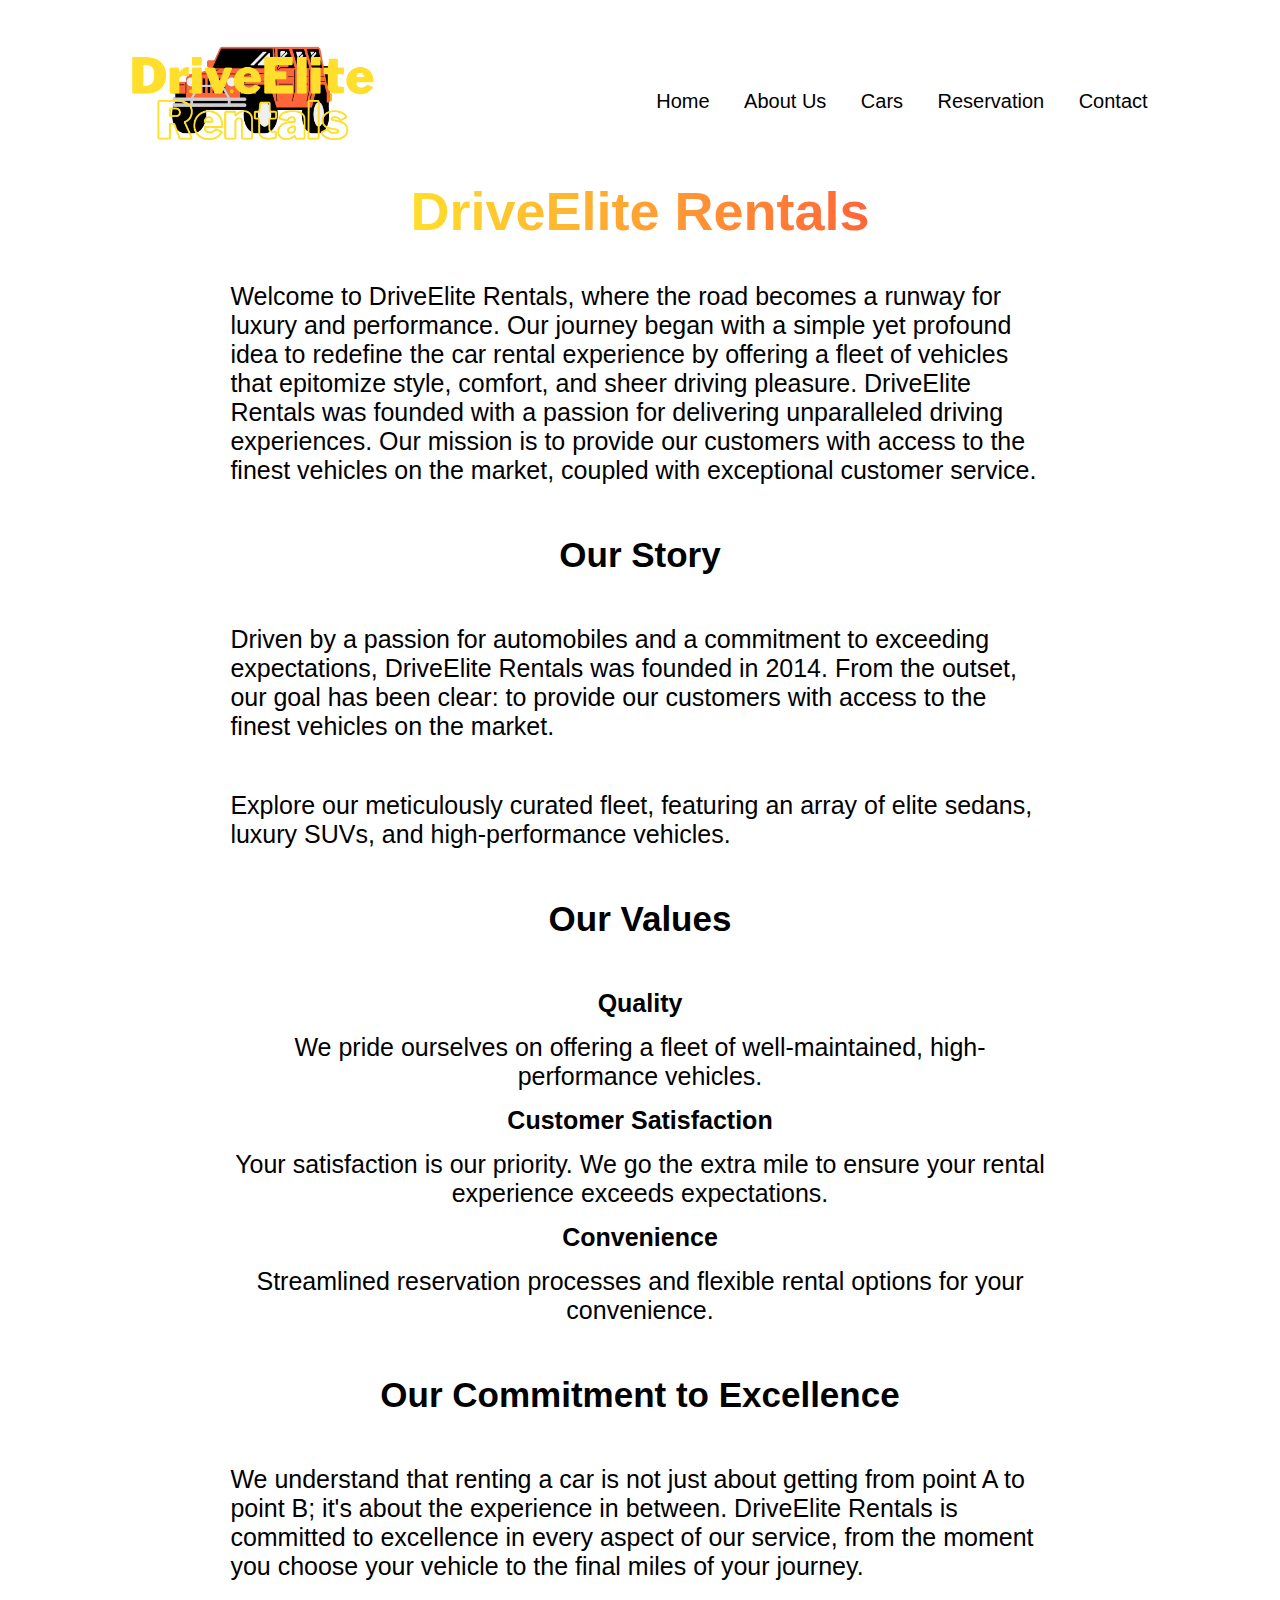
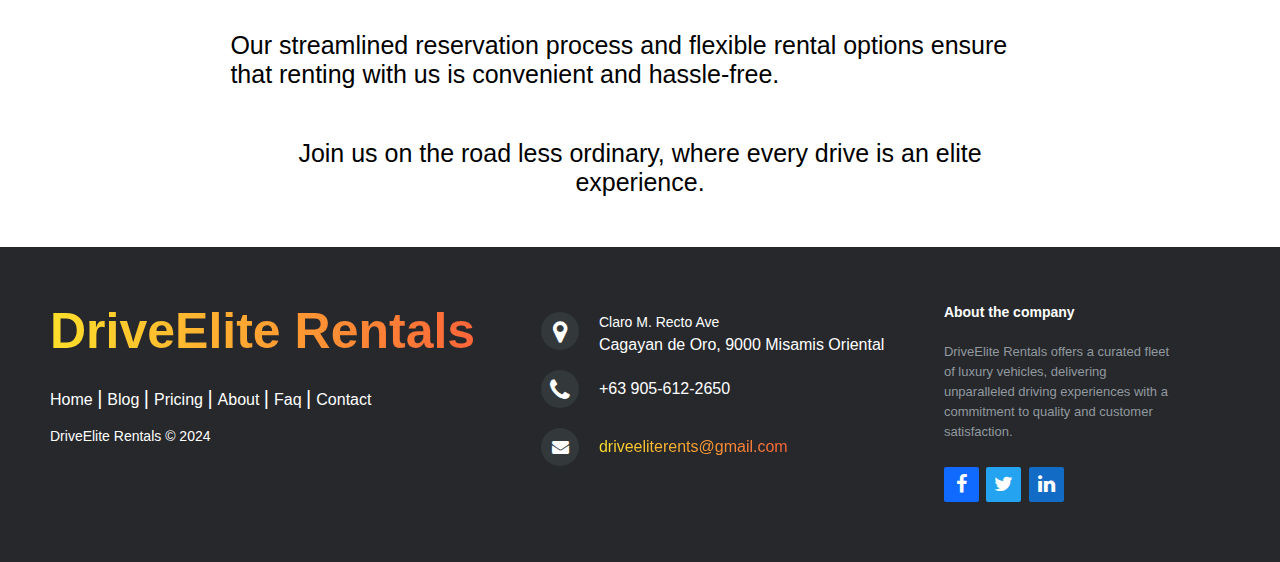
==== webpages/about.html @ f2dce150 "Created DriveElite website." ====
<!DOCTYPE html>
<html lang="en">
<head>
    <meta charset="UTF-8">
    <meta http-equiv="X-UA-Compatible" content="IE=edge">
    <meta name="viewport" content="width=device-width, initial-scale=1.0">
    <title>DriveElite - About Us</title>

    <!--EXTERNAL CSS-->
    <link rel="stylesheet" href="../assets/css/about.css">

    <!--FAVICON-->
    <link rel="icon" href="../assets/images/Favicon.ico">

    <!--FONTAWSOME-->
    <link rel="stylesheet" href="https://cdnjs.cloudflare.com/ajax/libs/font-awesome/4.7.0/css/font-awesome.min.css">

</head>
<body>
    <section class="container">
        <div class="navbar">
            <img class="logo" src="../assets/images/Logo.png" alt="logo">
            <nav>
                <ul id="menuList">
                    <li><a href="../index.html"> Home</a></li>
                    <li><a href="about.html"> About Us</a></li>
                    <li><a href="cars.html"> Cars</a></li>
                    <li><a href="reservation.html"> Reservation</a></li>
                    <li><a href="contact.html"> Contact</a></li>
                </ul>
            </nav>
            <img class="menu-icon" src="../assets/images/Menu.png" onclick="togglemenu()">
        </div>
    </section>

    <section class="about-content">
        <div class="about-1">
            <h2><span>DriveElite Rentals</span></h2>
            <p>Welcome to DriveElite Rentals, where the road becomes a runway for luxury and performance. 
                Our journey began with a simple yet profound idea to redefine the car rental experience 
                by offering a fleet of vehicles that epitomize style, comfort, and sheer driving pleasure. 
                DriveElite Rentals was founded with a passion for delivering unparalleled driving experiences. 
                Our mission is to provide our customers with access to the finest vehicles on the market, 
                coupled with exceptional customer service.</p>
        </div>

        <div class="about-2">
            <h3>Our Story</h3>
            <p>Driven by a passion for automobiles and a commitment to exceeding expectations, 
                DriveElite Rentals was founded in 2014. From the outset, our goal has been clear: 
                to provide our customers with access to the finest vehicles on the market.</p>
            <p>Explore our meticulously curated fleet, featuring an array of elite sedans, luxury SUVs, and high-performance vehicles.</p>
        </div>

        <div class="about-3">
            <h3>Our Values</h3>
            <div class="values">
              <div class="value-1">
                <h4>Quality</h4>
                <p>We pride ourselves on offering a fleet of well-maintained, high-performance vehicles.</p>
              </div>

              <div class="value-2">
                <h4>Customer Satisfaction</h4>
                <p>Your satisfaction is our priority. We go the extra mile to ensure your rental experience exceeds expectations.</p>
              </div>

              <div class="value-3">
                <h4>Convenience</h4>
                <p>Streamlined reservation processes and flexible rental options for your convenience.</p>
              </div>
            </div>
        </div>

        <div class="about-4">
            <h3>Our Commitment to Excellence</h3>
            <p>We understand that renting a car is not just about getting from point A to point B; 
                it's about the experience in between. DriveElite Rentals is committed to excellence in every aspect of our service, 
                from the moment you choose your vehicle to the final miles of your journey.</p>
            <p>Our streamlined reservation process and flexible rental options ensure that renting with us is convenient and hassle-free.</p>
            <p class="last-statement">Join us on the road less ordinary, where every drive is an elite experience.</p>
        </div>
    </section>

    <footer class="footer-distributed">
      <div class="footer-left">
        <h3>DriveElite <span>Rentals</span></h3>
        <p class="footer-links">
          <a href="#" class="link-1">Home</a>
          <a href="#">Blog</a>
          <a href="#">Pricing</a>         
          <a href="#">About</a>           
          <a href="#">Faq</a>            
          <a href="#">Contact</a>
        </p> 
        <p class="footer-company-name">DriveElite Rentals © 2024</p>
      </div>

      <div class="footer-center">
        <div>
          <i class="fa fa-map-marker"></i>
          <p><span>Claro M. Recto Ave</span> Cagayan de Oro, 9000 Misamis Oriental</p>
        </div>

        <div>
          <i class="fa fa-phone"></i>
          <p>+63 905-612-2650</p>
        </div>

        <div>
          <i class="fa fa-envelope"></i>
          <p><a href="mailto:#">driveeliterents@gmail.com</a></p>
        </div>
      </div>

      <div class="footer-right">
        <p class="footer-company-about">
          <span>About the company</span>
          DriveElite Rentals offers a curated fleet of luxury vehicles, delivering unparalleled driving experiences with a commitment to quality and customer satisfaction.
        </p>

        <div class="footer-icons">
          <a class="facebook" href="#"><i class="fa fa-facebook"></i></a>
          <a class="twitter" href="#"><i class="fa fa-twitter"></i></a>
          <a class="linkedin" href="#"><i class="fa fa-linkedin"></i></a>
        </div>
      </div>
    </footer>

    <script>
        var menuList = document.getElementById("menuList")
        menuList.style.maxHeight = "0px"

        function togglemenu() {
            if(menuList.style.maxHeight == "0px") {
                menuList.style.maxHeight = "170px"
            }
            else {
                menuList.style.maxHeight = "0px"
            }
        }
    </script>

</body>
</html>
---- assets/css/about.css ----
* {
    margin: 0;
    padding: 0;
    font-family: sans-serif;
}
/* NAVBAR */
.container {
    width: 100%;
    padding-left: 8%;
    padding-right: 8%;
    box-sizing: border-box;
    overflow: hidden;
}
.navbar {
    width: 100%;
    display: flex;
    align-items: center;
    height: 20vh;
}
.logo {
    width: 300px;
    cursor: pointer;
}
.menu-icon {
    width: 25px;
    cursor: pointer;
    display: none;
}
nav {
    flex: 1;
    text-align: right;
}
nav ul li {
    list-style: none;
    display: inline-block;
    margin-right: 30px;
}
nav ul li a {
    text-decoration: none;
    color: black;
    font-size: 20px;
}
nav ul li a:hover {
    color: #e75c34;
}
/* ABOUT CONTENT */
.about-content {
    padding-left: 18%;
    padding-right: 18%;
}
.about-content .about-1 h2 {
    text-align: center;
    font-size: 54px;
}
.about-content .about-1 h2 span {
    background: linear-gradient(to right, #ffdf2b, #fe6539);
    background-clip: text;
    -webkit-text-fill-color: transparent;
    display: inline-block;
}
.about-content .about-1 p {
    font-size: 25px;
    padding-top: 40px;
}
.about-content .about-2 h3 {
    text-align: center;
    font-size: 35px;
    padding: 50px 0;
}
.about-content .about-2 p {
    font-size: 25px;
    padding: 0 0 50px 0;
}
.about-content .about-3 h3 {
    text-align: center;
    font-size: 35px;
    padding: 0 0 50px 0;
}
.values h4 {
    font-size: 25px;
    padding-bottom: 15px;
}
.values p {
    font-size: 25px;
}
.values {
  display: inline-flex;
  padding-bottom: 50px;
  flex-wrap: wrap;
  justify-content: space-evenly;
}
.value-1, .value-2, .value-3 {
    text-align: center;
}
.value-2, .value-3 {
  padding-top: 15px;
}
.about-content .about-4 h3 {
    text-align: center;
    font-size: 35px;
    padding: 0 0 50px 0;
}
.about-content .about-4 p {
    font-size: 25px;
    padding: 0 0 50px 0;
}
.about-4 .last-statement {
  text-align: center;
}
/* FOOTER */
.footer-distributed {
    background: #26282c;
    box-shadow: 0 1px 1px 0 rgba(0, 0, 0, 0.12);
    box-sizing: border-box;
    width: 100%;
    text-align: left;
    font-size: 16px;
    font-weight: bold;
    padding: 55px 50px;
}
.footer-distributed .footer-left,
.footer-distributed .footer-center,
.footer-distributed .footer-right {
    display: inline-block;
    vertical-align: top;
}
/* FOOTER LEFT */
.footer-distributed .footer-left {
  width: 40%;
}
/* COMPANY NAME */
.footer-distributed h3 {
  background: linear-gradient(to right, #ffdf2b, #fe6539);
  background-clip: text;
  -webkit-text-fill-color: transparent;
  display: inline-block;
  font-size: 50px;
  margin: 0;
}
/* FOOTER LINKS */
.footer-distributed .footer-links {
  color:  #ffffff;
  margin: 20px 0 12px;
  padding: 0;
}
.footer-distributed .footer-links a {
  display:inline-block;
  line-height: 1.8;
  font-weight:400;
  text-decoration: none;
  color:  inherit;
}
.footer-distributed .footer-company-name {
  color:  #ffffff;
  font-size: 14px;
  font-weight: normal;
  margin: 0;
}
/* FOOTER CENTER */
.footer-distributed .footer-center {
  width: 35%;
}
.footer-distributed .footer-center i {
  background-color:  #33383b;
  color: #ffffff;
  font-size: 25px;
  width: 38px;
  height: 38px;
  border-radius: 50%;
  text-align: center;
  line-height: 42px;
  margin: 10px 15px;
  vertical-align: middle;
}
.footer-distributed .footer-center i.fa-envelope {
  font-size: 17px;
  line-height: 38px;
}
.footer-distributed .footer-center p {
  display: inline-block;
  color: #ffffff;
  font-weight:400;
  vertical-align: middle;
  margin:0;
}
.footer-distributed .footer-center p span {
  display:block;
  font-weight: normal;
  font-size:14px;
  line-height:2;
}
.footer-distributed .footer-center p a {
  background: linear-gradient(to right, #ffdf2b, #fe6539);
  background-clip: text;
  -webkit-text-fill-color: transparent;
  text-decoration: none;;
}
.footer-distributed .footer-links a:before {
  content: "|";
  font-weight:300;
  font-size: 20px;
  left: 0;
  color: #fff;
  display: inline-block;
  padding-right: 5px;
}
.footer-distributed .footer-links .link-1:before {
  content: none;
}
/* FOOTER RIGHT */
.footer-distributed .footer-right {
  width: 20%;
}
.footer-distributed .footer-company-about {
  line-height: 20px;
  color:  #92999f;
  font-size: 13px;
  font-weight: normal;
  margin: 0;
}
.footer-distributed .footer-company-about span {
  display: block;
  color:  #ffffff;
  font-size: 14px;
  font-weight: bold;
  margin-bottom: 20px;
}
.footer-distributed .footer-icons {
  margin-top: 25px;
}
.footer-distributed .footer-icons a {
  display: inline-block;
  width: 35px;
  height: 35px;
  cursor: pointer;
  border-radius: 2px;
  font-size: 20px;
  text-align: center;
  line-height: 35px;
  margin-right: 3px;
  margin-bottom: 5px;
}
.footer-distributed .footer-icons .facebook {
  background: #106aff;
  color: white;
}
.footer-distributed .footer-icons .twitter {
  background: #24a3f1;
  color: white;
}
.footer-distributed .footer-icons .linkedin {
  background: #126bc4;
  color: white;
}
  
/* FOOTER */
@media (max-width: 1150px) {
  .footer-distributed{
    font-size: 14px;
  }
  .footer-distributed .footer-left,
  .footer-distributed .footer-center,
  .footer-distributed .footer-right{
    display: block;
    width: 100%;
    margin-bottom: 40px;
    text-align: center;
  }
  .footer-distributed .footer-center i{
    margin-left: 0;
  }
}

@media only screen and (max-width: 700px) {
  /* NAVBAR */
  .logo {
    width: 200px;
  }
  nav ul {
      width: 100%;
      background: linear-gradient(to right, #ffdf2b, #fe6539);
      position: absolute;
      top: 75px;
      right: 0;
      z-index: 2;
  }
  nav ul li {
      display: block;
      margin-top: 10px;
      margin-bottom: 10px
  }
  nav ul li a {
      color: white;
  }
  .menu-icon {
      display: block;
  }
  #menuList {
      width: 100%;
      margin-top: 31px;
      overflow: hidden;
      transition: 0.5s;
  }
  /* ABOUT CONTENT */
  .about-content .about-1 h2 {
      font-size: 49px;
  }
  .about-content .about-1 p {
      font-size: 20px;
  }
  .about-content .about-2 h3 {
      font-size: 30px;
  }
  .about-content .about-2 p {
      font-size: 20px;
  }
  .about-content .about-3 h3 {
      font-size: 30px;
  }
  .values {
    flex-direction: column;
    align-items: center;
  }
  .values h4 {
    font-size: 20px;
  }
  .values p {
      font-size: 20px;
  }
  .about-content .about-4 h3 {
      font-size: 30px;
  }
  .about-content .about-4 p {
      font-size: 20px;
  }
  /* FOOTER */
  .footer-distributed h3{
      font-size: 30px;
  }
}
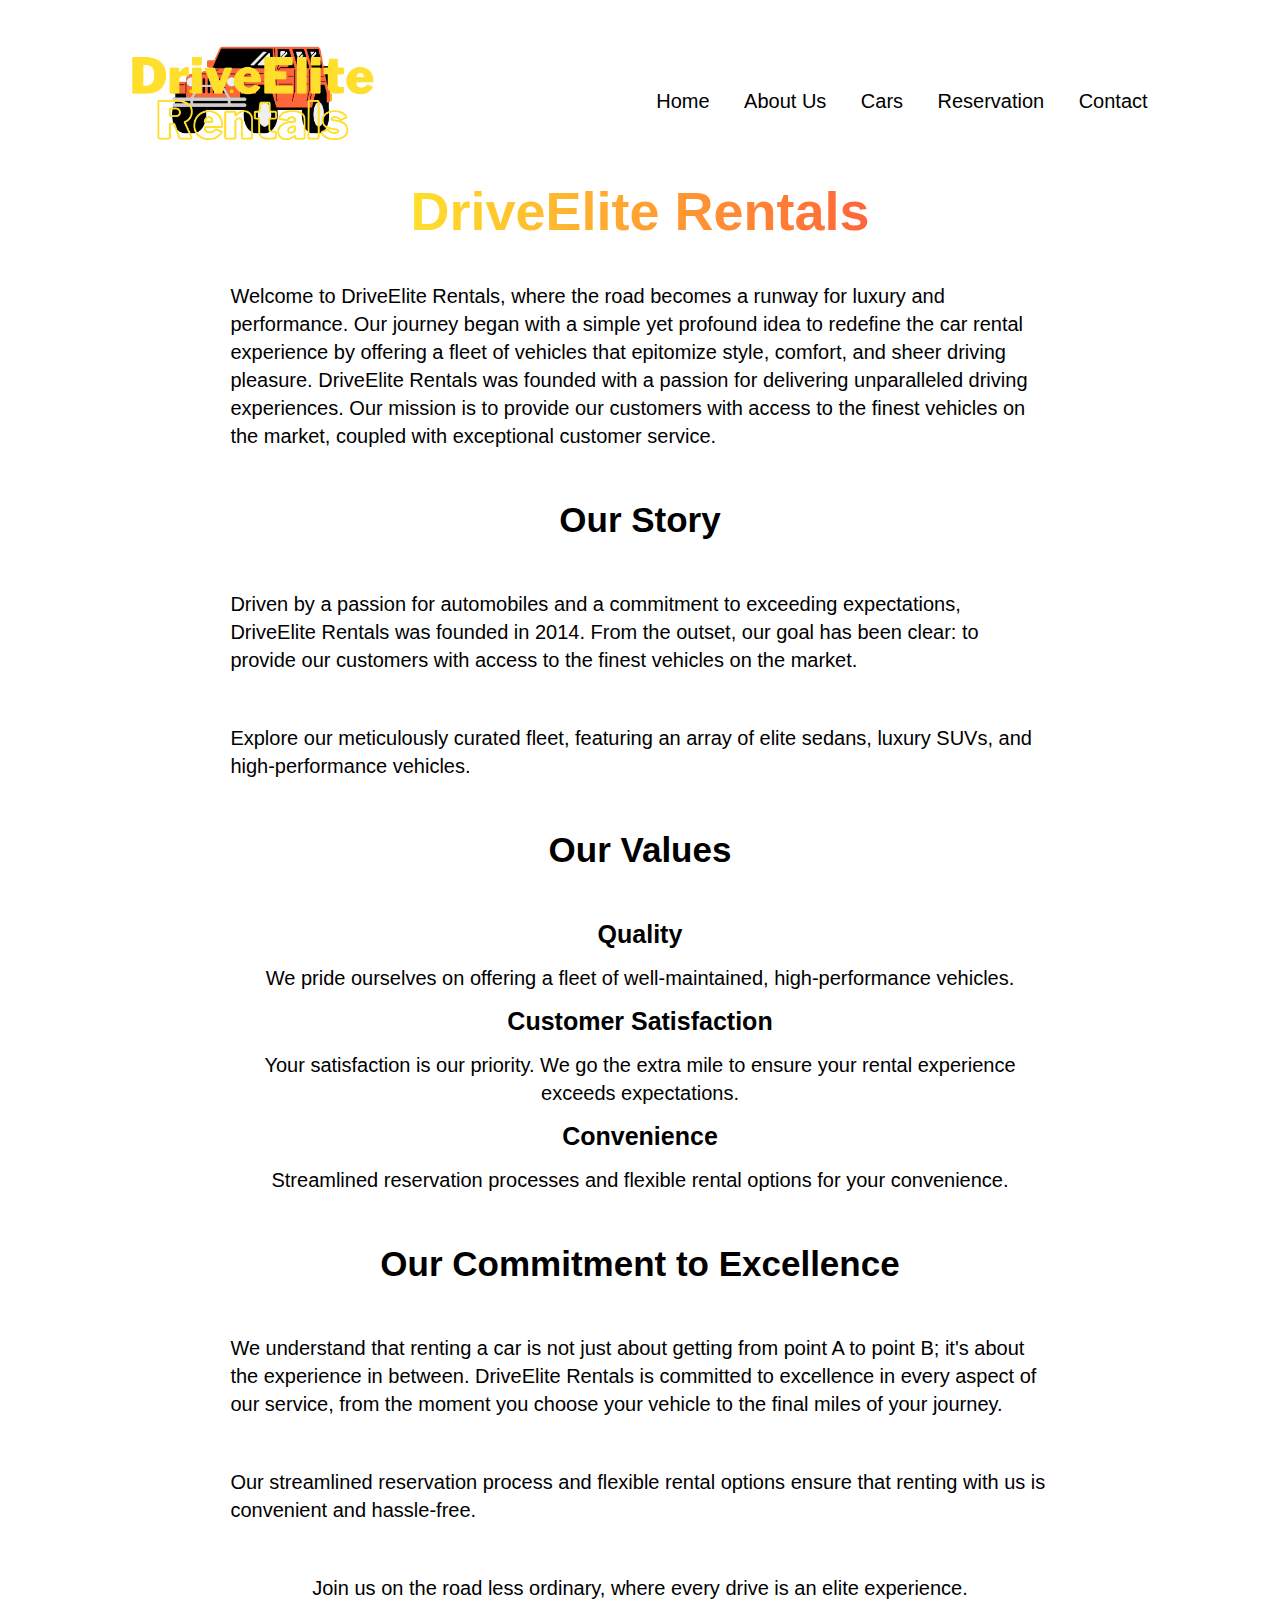
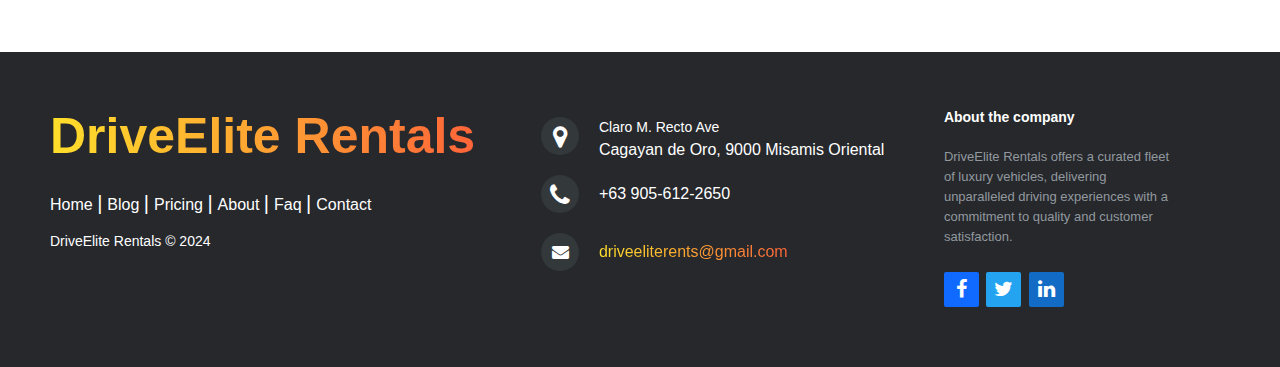
==== commit 087fb86b: "Changed the favicon." ====
--- a/webpages/about.html
+++ b/webpages/about.html
@@ -10,7 +10,7 @@
     <link rel="stylesheet" href="../assets/css/about.css">
 
     <!--FAVICON-->
-    <link rel="icon" href="../assets/images/Favicon.ico">
+    <link rel="icon" href="../assets/images/Favicon.png">
 
     <!--FONTAWSOME-->
     <link rel="stylesheet" href="https://cdnjs.cloudflare.com/ajax/libs/font-awesome/4.7.0/css/font-awesome.min.css">
--- a/assets/css/about.css
+++ b/assets/css/about.css
@@ -59,7 +59,8 @@
     display: inline-block;
 }
 .about-content .about-1 p {
-    font-size: 25px;
+    font-size: 20px;
+    line-height: 28px;
     padding-top: 40px;
 }
 .about-content .about-2 h3 {
@@ -68,7 +69,8 @@
     padding: 50px 0;
 }
 .about-content .about-2 p {
-    font-size: 25px;
+    font-size: 20px;
+    line-height: 28px;
     padding: 0 0 50px 0;
 }
 .about-content .about-3 h3 {
@@ -81,7 +83,8 @@
     padding-bottom: 15px;
 }
 .values p {
-    font-size: 25px;
+    font-size: 20px;
+    line-height: 28px;
 }
 .values {
   display: inline-flex;
@@ -101,7 +104,8 @@
     padding: 0 0 50px 0;
 }
 .about-content .about-4 p {
-    font-size: 25px;
+    font-size: 20px;
+    line-height: 28px;
     padding: 0 0 50px 0;
 }
 .about-4 .last-statement {
@@ -257,17 +261,29 @@
 @media (max-width: 1150px) {
   .footer-distributed{
     font-size: 14px;
+    text-align: center;
   }
   .footer-distributed .footer-left,
-  .footer-distributed .footer-center,
   .footer-distributed .footer-right{
     display: block;
     width: 100%;
     margin-bottom: 40px;
     text-align: center;
   }
+  .footer-distributed .footer-center {
+    width: fit-content;
+    display: inline-grid;
+  }
   .footer-distributed .footer-center i{
     margin-left: 0;
+  }
+  .footer-center div {
+    display: inline-flex;
+    align-items: center;
+    flex-wrap: nowrap;
+  }
+  .footer-distributed .footer-center p {
+    text-align: left;
   }
 }
 
@@ -306,13 +322,15 @@
       font-size: 49px;
   }
   .about-content .about-1 p {
-      font-size: 20px;
+      font-size: 18px;
+      line-height: 26px;
   }
   .about-content .about-2 h3 {
       font-size: 30px;
   }
   .about-content .about-2 p {
-      font-size: 20px;
+      font-size: 18px;
+      line-height: 26px;
   }
   .about-content .about-3 h3 {
       font-size: 30px;
@@ -325,13 +343,15 @@
     font-size: 20px;
   }
   .values p {
-      font-size: 20px;
+      font-size: 18px;
+      line-height: 26px;
   }
   .about-content .about-4 h3 {
       font-size: 30px;
   }
   .about-content .about-4 p {
-      font-size: 20px;
+      font-size: 18px;
+      line-height: 26px;
   }
   /* FOOTER */
   .footer-distributed h3{
